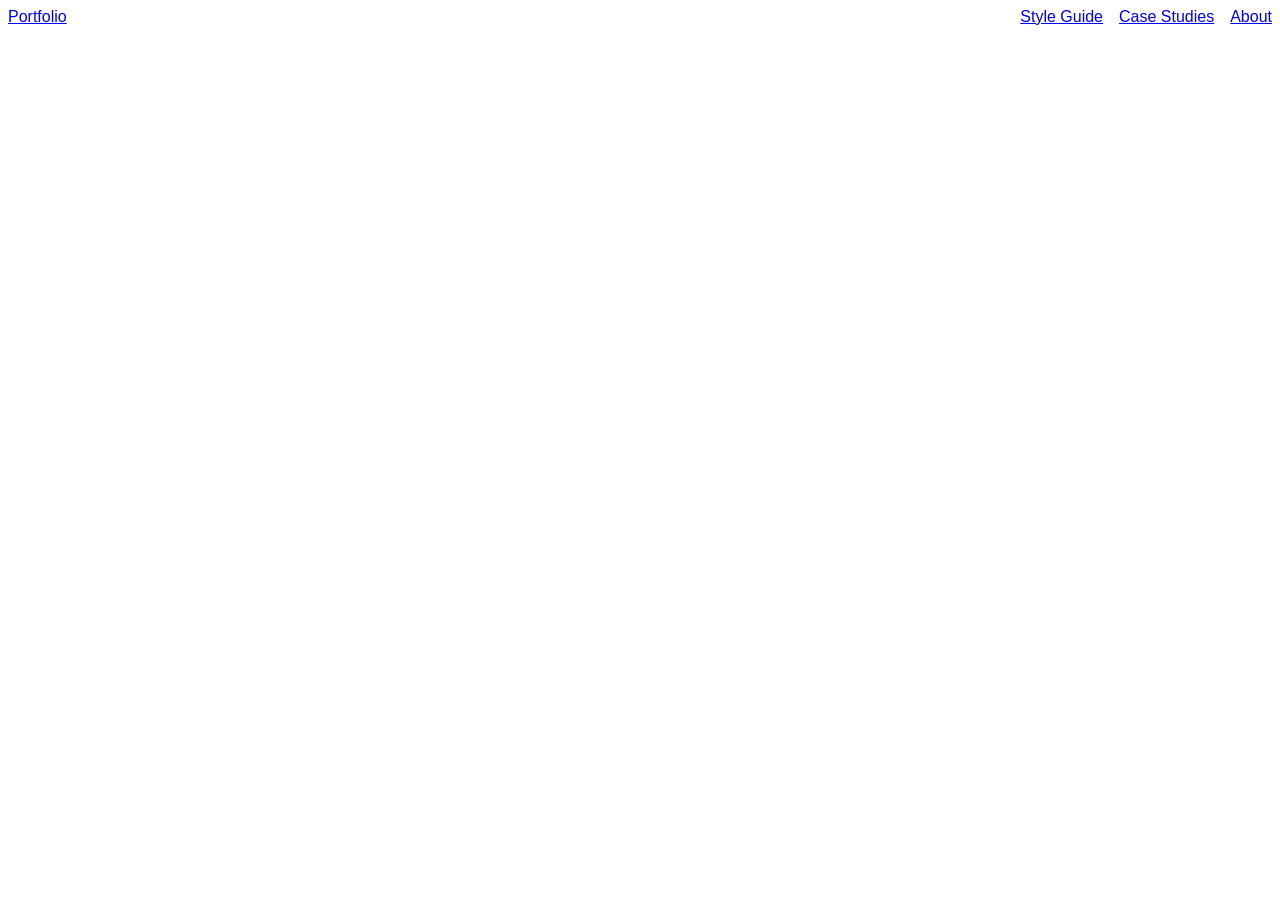
==== about.html @ 17dad3d9 "Coded nav + landing Made nav bar + linked pages for them alongside making initial template" ====
<!DOCTYPE html>
<html lang="en">
    <head>
        <meta charset="utf-8">
        <meta name="viewport" content="width=device-width, initial-scale=1.0">
        <title>Portfolio</title>
        <link href = "css/main.css" rel="stylesheet">
    </head>

    <body>
        <header>
            <a href ="index.html">Portfolio</a>
            <div class=nav>
                <a href="style-guide">Style Guide</a>
                <a href="work.html">Case Studies</a>
                <a href="about.html">About</a>
            </div>       
        </header>    
    </body>

</html>
---- css/main.css ----
body {
    font-family: "Helvetica", sans-serif;
}

h1 {
    font-size: 2rem;
    margin: 0;
}

h2 {
    font-size: 2rem;
}

h3 {
    font-size: 1rem;
}

a {
    font-size: 1rem;
    font-style: normal;
}

section {
    padding-top: 2rem;
}

/* Header & Navigation */

header {
    display: flex;
    align-items: center;
}

.nav {
    display: flex;
    gap: 1rem;
    margin-left: auto;
}

/* Landing page */

.landing-page {
    padding-top: 6rem;
    margin: 3rem;
    max-width: 70%; 
}

.project-container {
    display: flex;
    align-items: center;
    justify-content: center;
    padding-top: 4rem;
    padding-bottom: 4rem;
    gap: 0.2rem;
}
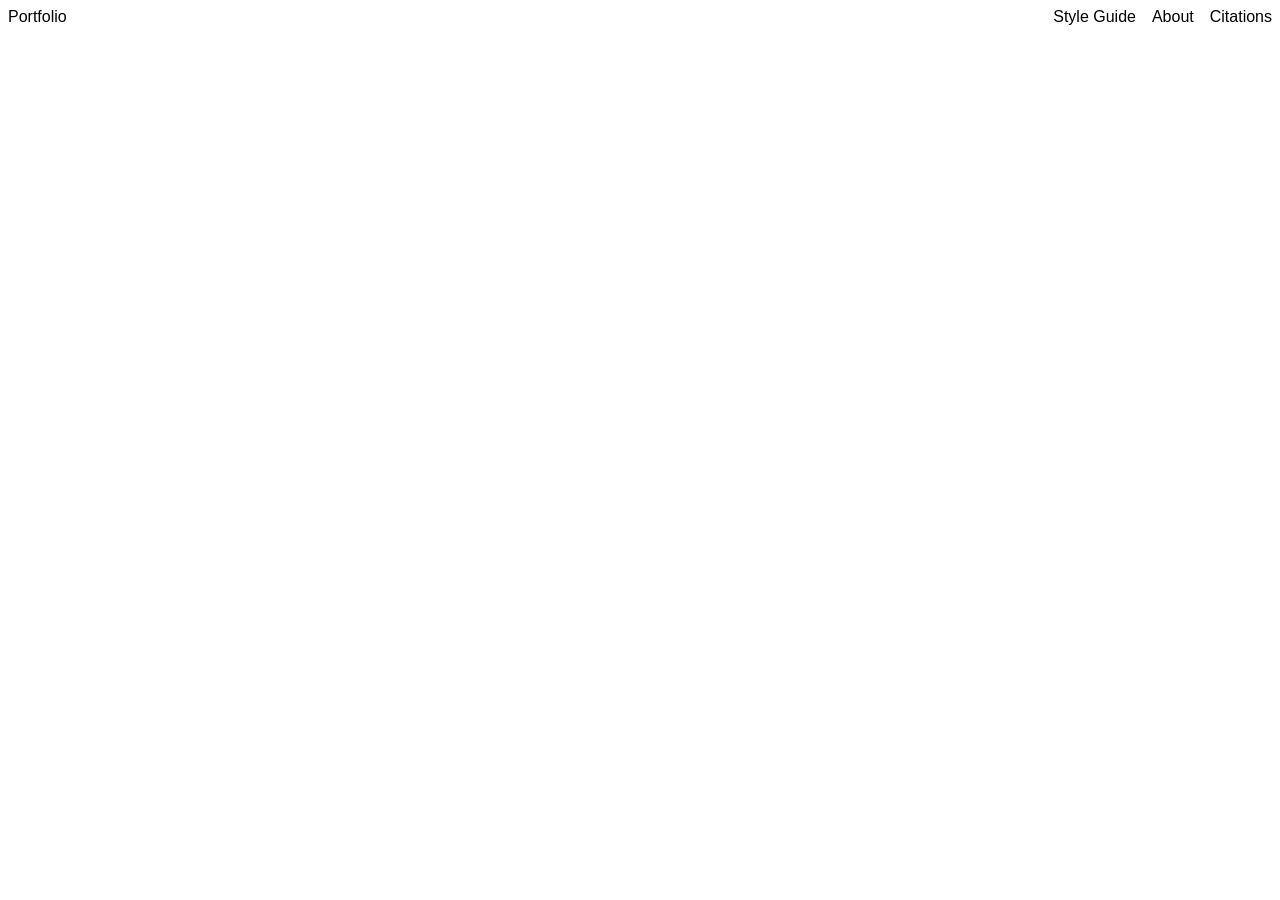
==== commit f0090439: "Coded layouts Made layouts for project pages and landing page + added page for citations  Also updat" ====
--- a/about.html
+++ b/about.html
@@ -11,9 +11,9 @@
         <header>
             <a href ="index.html">Portfolio</a>
             <div class=nav>
-                <a href="style-guide">Style Guide</a>
-                <a href="work.html">Case Studies</a>
+                <a href="style-guide.html">Style Guide</a>
                 <a href="about.html">About</a>
+                <a href="citations.html">Citations</a>
             </div>       
         </header>    
     </body>
--- a/css/main.css
+++ b/css/main.css
@@ -2,22 +2,62 @@
     font-family: "Helvetica", sans-serif;
 }
 
+/* Giant header */
 h1 {
-    font-size: 2rem;
+    font-size: 1.4rem;
+    font-weight: normal;
     margin: 0;
 }
 
+/* Project header */
 h2 {
-    font-size: 2rem;
+    font-size: 1.2rem;
+    font-weight: normal;
+    margin: 0;
+    padding-top: 1rem;
+    padding-bottom: 0.4rem;
 }
 
 h3 {
     font-size: 1rem;
+    color: #BFBFBF;
+}
+
+/* Sub text */
+h4 {
+    font-size: 1rem;
+    color: #BFBFBF;
+    font-weight: normal;
+    margin: 0;
+    padding-bottom: 0.4rem;
+}
+
+p {
+    font-size: 1rem;
+    color: black;
+}
+
+.subheader {
+    color: #BFBFBF;
+    border-bottom-width: 1px;
+    border-bottom-style: solid;
+    border-bottom-color: BFBFBF;
 }
 
 a {
     font-size: 1rem;
     font-style: normal;
+    color: black;
+    text-decoration: none;
+}
+
+a:hover, a:checked {
+    color: #7C86FF;
+}
+
+a img:hover, img:checked {
+    opacity: 80%;
+    transition-duration: 200ms;
 }
 
 section {
@@ -40,9 +80,11 @@
 /* Landing page */
 
 .landing-page {
-    padding-top: 6rem;
-    margin: 3rem;
-    max-width: 70%; 
+    text-align: center;
+    padding-top: 8rem;
+    padding-bottom: 4rem;
+    max-width: 40%;
+    margin: auto;
 }
 
 .project-container {
@@ -52,4 +94,25 @@
     padding-top: 4rem;
     padding-bottom: 4rem;
     gap: 0.2rem;
-}+}
+
+.project {
+    display: flex;
+    flex-direction: column;
+    align-items: flex-start;
+}
+
+/* Project page */
+
+.project-sections {
+    padding-top: 4rem;
+}
+
+.project-content {
+    display: flex;
+    flex-direction: column;
+    text-align: center;
+    max-width: 700px;
+    margin: auto;
+}
+
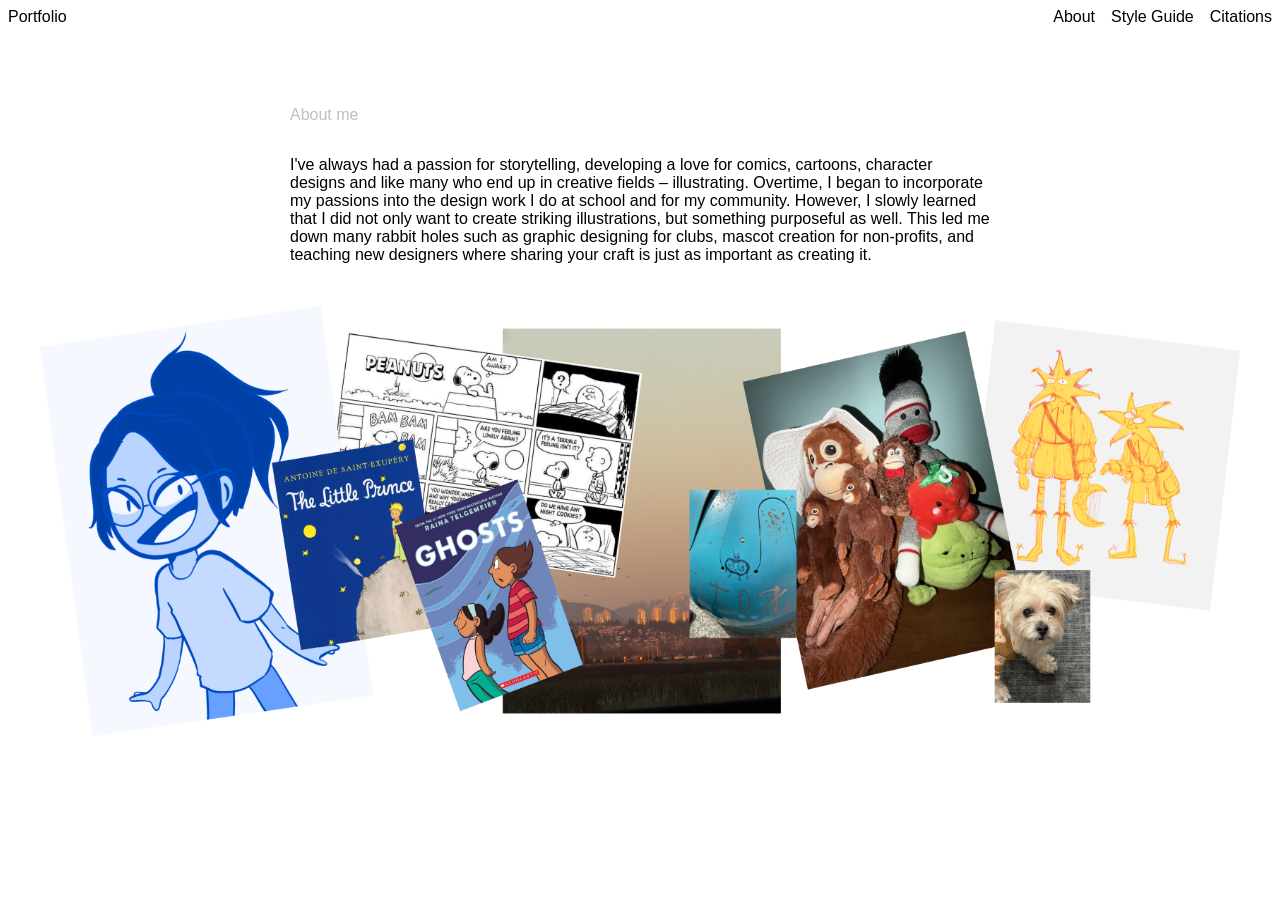
==== commit 87489cb7: "Coded design + projects" ====
--- a/about.html
+++ b/about.html
@@ -7,15 +7,28 @@
         <link href = "css/main.css" rel="stylesheet">
     </head>
 
-    <body>
+    <body class="bio-body">
         <header>
             <a href ="index.html">Portfolio</a>
             <div class=nav>
+                <a href="about.html">About</a>
                 <a href="style-guide.html">Style Guide</a>
-                <a href="about.html">About</a>
                 <a href="citations.html">Citations</a>
             </div>       
-        </header>    
+        </header> 
+        
+        <section>
+            <div class="bio-container">                
+                <div class="bio-content">
+                <h3>About me</h3>
+                <p>I've always had a passion for storytelling, developing a love for comics, cartoons, character designs and like many who end up in creative fields – illustrating. Overtime, I began to incorporate my passions into the design work I do at school and for my community. However, I slowly learned that I did not only want to create striking illustrations, but something purposeful as well. This led me down many rabbit holes such as graphic designing for clubs, mascot creation for non-profits, and teaching new designers where sharing your craft is just as important as creating it. 
+                </div>
+
+                <div class="bio-imgs">
+                <img src="img/bio-imgs.png" width="1200" height="450" alt="Image of myself">
+                </div>
+            </div>
+        </section>
     </body>
 
 </html>
--- a/css/main.css
+++ b/css/main.css
@@ -20,6 +20,7 @@
 
 h3 {
     font-size: 1rem;
+    font-weight: normal;
     color: #BFBFBF;
 }
 
@@ -34,14 +35,15 @@
 
 p {
     font-size: 1rem;
+    font-weight: lighter;
     color: black;
 }
 
-.subheader {
-    color: #BFBFBF;
+.underline {
     border-bottom-width: 1px;
     border-bottom-style: solid;
-    border-bottom-color: BFBFBF;
+    border-bottom-color: #BFBFBF;
+    padding-bottom: 1rem;
 }
 
 a {
@@ -52,7 +54,7 @@
 }
 
 a:hover, a:checked {
-    color: #7C86FF;
+    color: #E33D00;
 }
 
 a img:hover, img:checked {
@@ -83,7 +85,7 @@
     text-align: center;
     padding-top: 8rem;
     padding-bottom: 4rem;
-    max-width: 40%;
+    max-width: 700px;    
     margin: auto;
 }
 
@@ -111,8 +113,63 @@
 .project-content {
     display: flex;
     flex-direction: column;
-    text-align: center;
-    max-width: 700px;
+    text-align: left;
+    max-width: 700px;    
     margin: auto;
 }
 
+.project1-body {
+    background-color: #027A54;
+}
+
+.project1-body p, 
+.project1-body h2, 
+.project1-body h4, 
+.project1-body .underline, 
+.project1-body a {
+    color: #E8E8E8;
+    border-bottom-color: white;
+}
+
+.project1-body a:hover {
+    color: #D7FFB7;
+}
+
+.project2-body {
+    background-color: #253882;
+}
+.project2-body p, 
+.project2-body h2, 
+.project2-body h4, 
+.project2-body .underline, 
+.project2-body a {
+    color: #E8E8E8;
+    border-bottom-color: white;
+}
+
+.project2-body a:hover {
+    color: #90C1D9;
+}
+
+/* Biography */
+
+.bio-container {
+    display: flex;
+    flex-direction: column;
+    padding: 2rem;
+}
+
+.bio-content {
+    display: flex;
+    flex-direction: column;
+    text-align: left;
+    max-width: 700px;    
+    margin: auto;
+}
+
+.bio-imgs {
+    display: flex;
+    justify-content: center;
+    gap: 0.2rem;
+    padding-top: 1rem;
+}
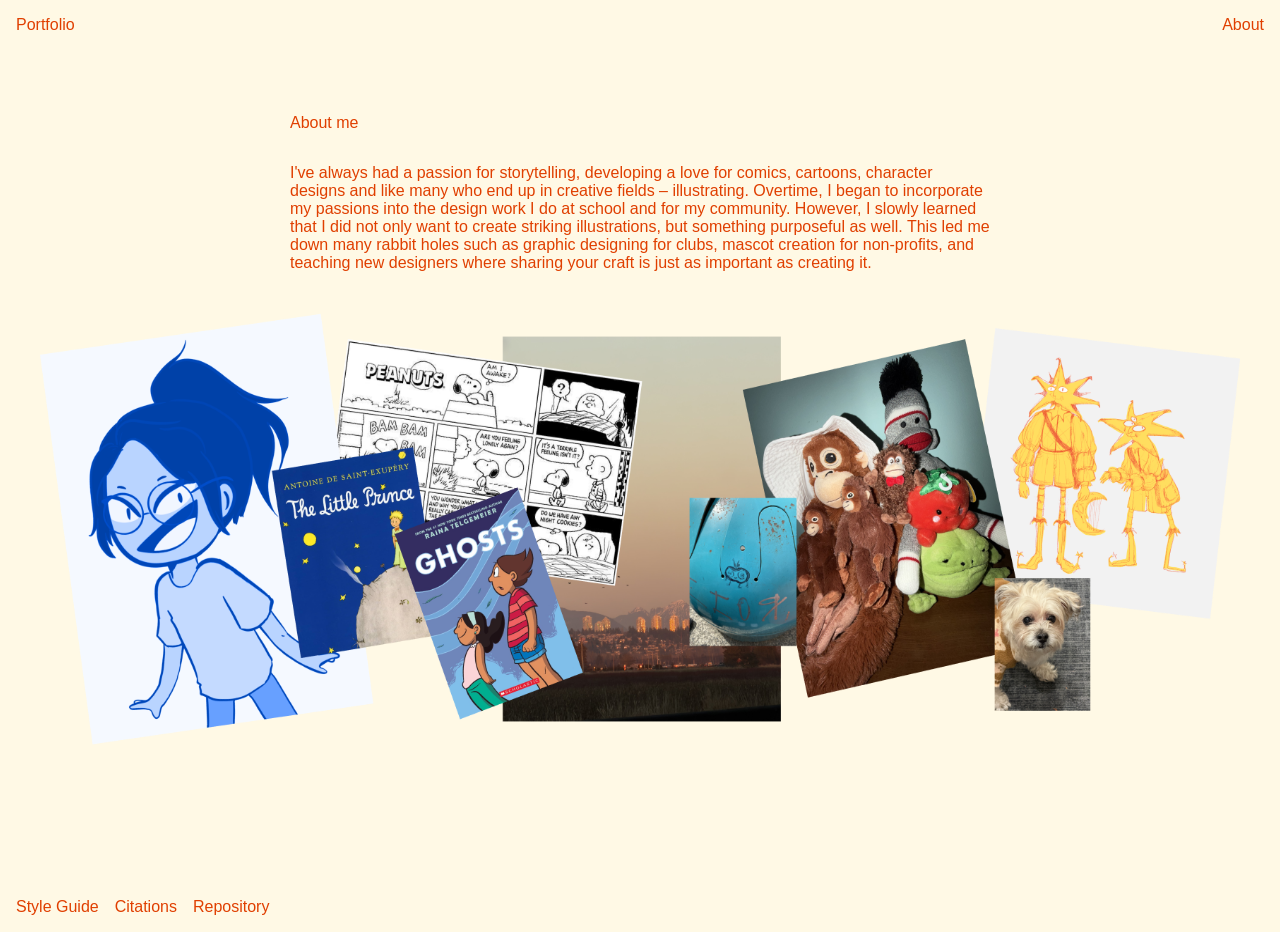
==== commit 5936ed43: "Updated Visuals and Footer" ====
--- a/about.html
+++ b/about.html
@@ -5,6 +5,7 @@
         <meta name="viewport" content="width=device-width, initial-scale=1.0">
         <title>Portfolio</title>
         <link href = "css/main.css" rel="stylesheet">
+        <link href = "css/branding.css" rel="stylesheet">
     </head>
 
     <body class="bio-body">
@@ -12,8 +13,6 @@
             <a href ="index.html">Portfolio</a>
             <div class=nav>
                 <a href="about.html">About</a>
-                <a href="style-guide.html">Style Guide</a>
-                <a href="citations.html">Citations</a>
             </div>       
         </header> 
         
@@ -31,4 +30,10 @@
         </section>
     </body>
 
+    <footer>
+        <a href="style-guide.html">Style Guide</a>
+        <a href="citations.html">Citations</a>
+        <a href="https://github.com/sankca/339-portfolio.git">Repository</a>
+    </footer>
+
 </html>
--- a/css/main.css
+++ b/css/main.css
@@ -1,5 +1,10 @@
 body {
     font-family: "Helvetica", sans-serif;
+    display: flex;
+    flex-direction: column;
+    height: 100vh;
+    margin: 0;
+    padding: 1rem;
 }
 
 /* Giant header */
@@ -79,97 +84,11 @@
     margin-left: auto;
 }
 
-/* Landing page */
+/* Footer */
 
-.landing-page {
-    text-align: center;
-    padding-top: 8rem;
-    padding-bottom: 4rem;
-    max-width: 700px;    
-    margin: auto;
+footer {
+    display: flex;
+    gap: 1rem;
+    padding-top: 2rem;
+    margin-top: auto;
 }
-
-.project-container {
-    display: flex;
-    align-items: center;
-    justify-content: center;
-    padding-top: 4rem;
-    padding-bottom: 4rem;
-    gap: 0.2rem;
-}
-
-.project {
-    display: flex;
-    flex-direction: column;
-    align-items: flex-start;
-}
-
-/* Project page */
-
-.project-sections {
-    padding-top: 4rem;
-}
-
-.project-content {
-    display: flex;
-    flex-direction: column;
-    text-align: left;
-    max-width: 700px;    
-    margin: auto;
-}
-
-.project1-body {
-    background-color: #027A54;
-}
-
-.project1-body p, 
-.project1-body h2, 
-.project1-body h4, 
-.project1-body .underline, 
-.project1-body a {
-    color: #E8E8E8;
-    border-bottom-color: white;
-}
-
-.project1-body a:hover {
-    color: #D7FFB7;
-}
-
-.project2-body {
-    background-color: #253882;
-}
-.project2-body p, 
-.project2-body h2, 
-.project2-body h4, 
-.project2-body .underline, 
-.project2-body a {
-    color: #E8E8E8;
-    border-bottom-color: white;
-}
-
-.project2-body a:hover {
-    color: #90C1D9;
-}
-
-/* Biography */
-
-.bio-container {
-    display: flex;
-    flex-direction: column;
-    padding: 2rem;
-}
-
-.bio-content {
-    display: flex;
-    flex-direction: column;
-    text-align: left;
-    max-width: 700px;    
-    margin: auto;
-}
-
-.bio-imgs {
-    display: flex;
-    justify-content: center;
-    gap: 0.2rem;
-    padding-top: 1rem;
-}
--- a/css/branding.css
+++ b/css/branding.css
@@ -0,0 +1,138 @@
+/* Landing page */
+
+.landing-page {
+    text-align: center;
+    padding-top: 4rem;
+    max-width: 600px;    
+    margin: auto;
+}
+
+.landing-body,
+.bio-body,
+.landing-body a, 
+.landing-body h4,
+.bio-body p,
+.bio-body h3,
+.bio-body a {
+    background-color: #FFF9E5;
+    color: #E03F00;
+}
+
+.landing-body a:hover,
+.bio-body a:hover,
+.landing-body:checked, 
+.bio-body a:checked {
+    color: #FA5A1F;
+}
+
+.project-container {
+    display: flex;
+    flex-direction: column;
+    align-items: center;
+    justify-content: center;
+    padding-top: 4rem;
+    padding-bottom: 4rem;
+    gap: 2rem;
+}
+
+.project {
+    display: flex;
+    flex-direction: column;
+    align-items: flex-start;
+}
+
+/* Project page */
+
+.project-sections {
+    padding-top: 4rem;
+}
+
+.project-content {
+    display: flex;
+    flex-direction: column;
+    text-align: left;
+    max-width: 700px;    
+    margin: auto;
+}
+
+.project-details {
+    display: flex;
+    justify-content: left;
+    gap: 2rem;
+    padding-top: 2rem;
+}
+
+.project1-body {
+    background-color: #027A54;
+}
+
+.project1-body p, 
+.project1-body h2, 
+.project1-body h4, 
+.project1-body .underline, 
+.project1-body a {
+    color: #E8E8E8;
+    border-bottom-color: white;
+}
+
+.project1-body a:hover {
+    color: #D7FFB7;
+}
+
+.project2-body {
+    background-color: #253882;
+}
+.project2-body p, 
+.project2-body h2, 
+.project2-body h4, 
+.project2-body .underline, 
+.project2-body a {
+    color: #E8E8E8;
+    border-bottom-color: white;
+}
+
+.project2-body a:hover {
+    color: #90C1D9;
+}
+
+/* Biography */
+
+.bio-container {
+    display: flex;
+    flex-direction: column;
+    padding: 2rem;
+}
+
+.bio-content {
+    display: flex;
+    flex-direction: column;
+    text-align: left;
+    max-width: 700px;    
+    margin: auto;
+}
+
+.bio-imgs {
+    display: flex;
+    justify-content: center;
+    gap: 0.2rem;
+    padding-top: 1rem;
+}
+
+/* Style Guide */
+
+.style-container {
+    display: flex;
+    flex-direction: column;
+    padding: 2rem;
+}
+
+.style-content {
+    display: flex;
+    flex-direction: column;
+    text-align: left;
+    max-width: 700px;    
+    margin: auto;
+}
+
+
+
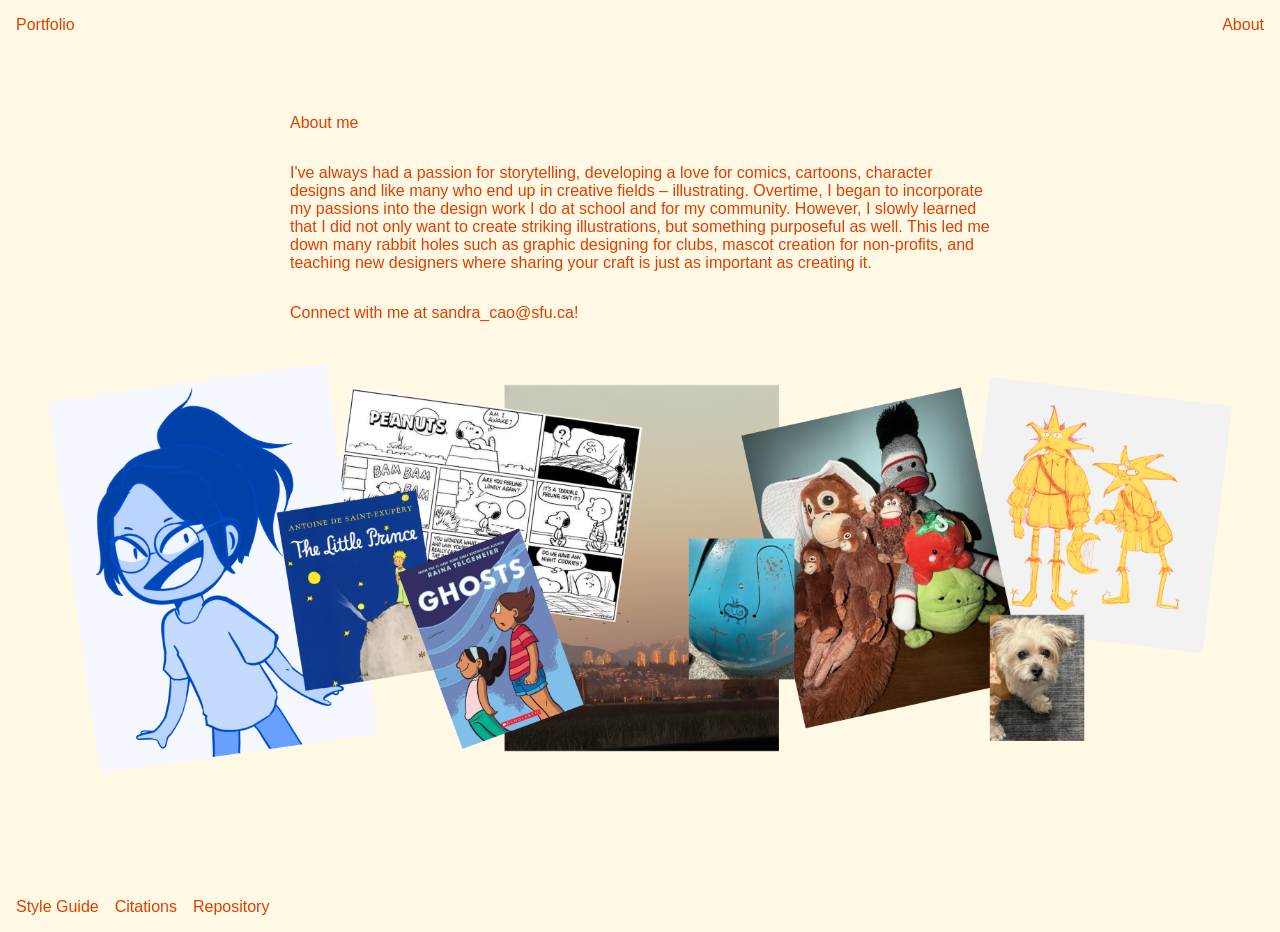
==== commit f97b93a2: "Contacts + Updated file structure" ====
--- a/about.html
+++ b/about.html
@@ -21,6 +21,10 @@
                 <div class="bio-content">
                 <h3>About me</h3>
                 <p>I've always had a passion for storytelling, developing a love for comics, cartoons, character designs and like many who end up in creative fields – illustrating. Overtime, I began to incorporate my passions into the design work I do at school and for my community. However, I slowly learned that I did not only want to create striking illustrations, but something purposeful as well. This led me down many rabbit holes such as graphic designing for clubs, mascot creation for non-profits, and teaching new designers where sharing your craft is just as important as creating it. 
+
+                </br>
+                <p>Connect with me at sandra_cao@sfu.ca!</p>
+
                 </div>
 
                 <div class="bio-imgs">
@@ -28,7 +32,6 @@
                 </div>
             </div>
         </section>
-    </body>
 
     <footer>
         <a href="style-guide.html">Style Guide</a>
@@ -36,4 +39,6 @@
         <a href="https://github.com/sankca/339-portfolio.git">Repository</a>
     </footer>
 
+    </body>
+
 </html>
--- a/css/main.css
+++ b/css/main.css
@@ -5,6 +5,31 @@
     height: 100vh;
     margin: 0;
     padding: 1rem;
+}
+
+input {
+    color: #BFBFBF;
+}
+
+img {
+  max-width: 100%;
+  height: auto;
+}
+
+
+.button {
+    padding: 1rem;
+    background-color: #E33D00;
+    color: white;
+    font-family: "Helvetica", sans-serif;
+    border-radius: 5%;
+}
+
+.button:active,
+.button:hover,
+.button:focus {
+    background-color: #E33D00;
+    color: white;
 }
 
 /* Giant header */
@@ -36,6 +61,12 @@
     font-weight: normal;
     margin: 0;
     padding-bottom: 0.4rem;
+}
+
+h5 {
+    font-size: 1rem;
+    font-weight: normal;
+    margin: 0;
 }
 
 p {
@@ -92,3 +123,11 @@
     padding-top: 2rem;
     margin-top: auto;
 }
+
+/* Phone */
+
+@media (max-width: 460px) {
+    .project-details {
+        flex-direction: column;
+    }
+}
